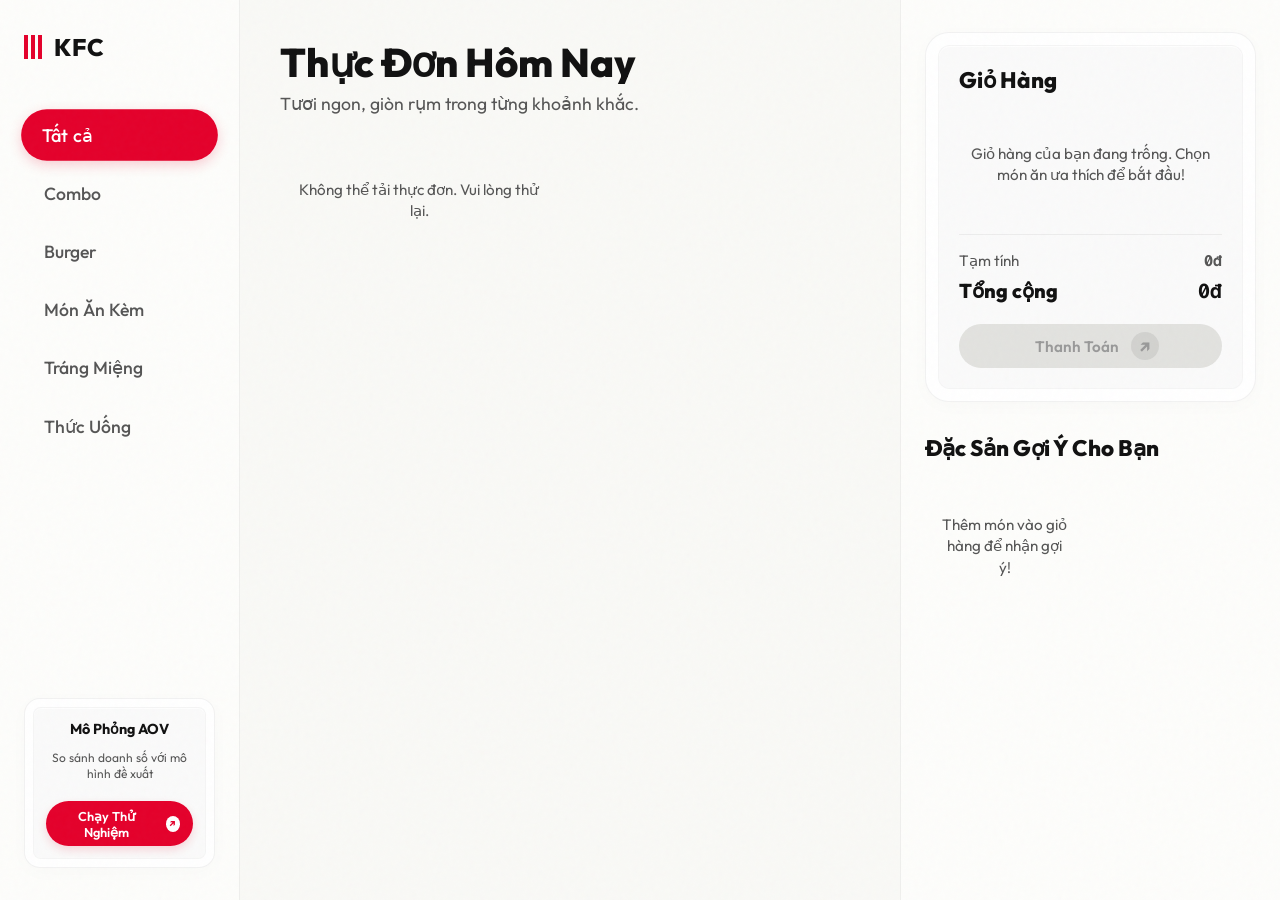
==== static/index.html @ 568b2729 "first commit" ====
<!DOCTYPE html>
<html lang="vi">
<head>
    <meta charset="UTF-8">
    <meta name="viewport" content="width=device-width, initial-scale=1.0">
    <title>KFC Premium Kiosk Terminal</title>
    <!-- Premium Fonts -->
    <link rel="preconnect" href="https://fonts.googleapis.com">
    <link rel="preconnect" href="https://fonts.gstatic.com" crossorigin>
    <link href="https://fonts.googleapis.com/css2?family=Outfit:wght@300;400;500;600;700;800&family=Geist+Mono:wght@400;500;600;700&display=swap" rel="stylesheet">
    <link rel="stylesheet" href="/static/style.css">
</head>
<body>
    <!-- Grain Noise Overlay -->
    <div class="noise-overlay"></div>

    <div class="kiosk-container">
        <!-- Sidebar Navigation -->
        <aside class="sidebar">
            <div class="brand-header">
                <div class="brand-stripes">
                    <span></span>
                    <span></span>
                    <span></span>
                </div>
                <h2 class="brand-title">KFC</h2>
            </div>
            <nav class="category-nav">
                <a href="#" class="category-item active" data-category="Combos">
                    <span class="category-text">Combo</span>
                </a>
                <a href="#" class="category-item" data-category="Burgers">
                    <span class="category-text">Burger</span>
                </a>
                <a href="#" class="category-item" data-category="Sides">
                    <span class="category-text">Món Ăn Kèm</span>
                </a>
                <a href="#" class="category-item" data-category="Desserts">
                    <span class="category-text">Tráng Miệng</span>
                </a>
                <a href="#" class="category-item" data-category="Drinks">
                    <span class="category-text">Thức Uống</span>
                </a>
            </nav>
            <div style="margin-top: auto; padding-top: 2rem;">
                <div class="double-bezel" id="backtest-card" style="cursor: pointer; padding: 0.5rem; border-radius: 16px;">
                    <div class="card-inner" style="padding: 0.75rem; text-align: center; gap: 0.5rem; border-radius: 8px;">
                        <h4 style="font-size: 0.9rem; font-weight: 700; color: var(--typography-black); margin-bottom: 0.25rem;">Mô Phỏng AOV</h4>
                        <p style="font-size: 0.75rem; color: var(--typography-muted); margin-bottom: 0.75rem; line-height: 1.3;">So sánh doanh số với mô hình đề xuất</p>
                        <button class="btn-pill" id="run-backtest-btn" style="padding: 0.4rem 0.8rem; font-size: 0.8rem; width: 100%; cursor: pointer;">
                            Chạy Thử Nghiệm <span class="icon-circle" style="width:16px; height:16px; font-size:10px; line-height:16px;">↗</span>
                        </button>
                    </div>
                </div>
            </div>
        </aside>

        <!-- Main Content Area -->
        <main class="main-content">
            <header class="kiosk-header">
                <h1 class="headline-title">Thực Đơn Hôm Nay</h1>
                <p class="subtitle-text">Tươi ngon, giòn rụm trong từng khoảnh khắc.</p>
            </header>

            <!-- Menu Grid -->
            <section class="menu-grid" id="menu-items-container">
                <!-- Menu cards rendered dynamically by app.js -->
            </section>
        </main>

        <!-- Sidebar Right: Cart & Checkout & Recommendations -->
        <aside class="checkout-sidebar">
            <!-- Cart Section (Double Bezel) -->
            <div class="double-bezel cart-container">
                <div class="card-inner">
                    <h2 class="section-title">Giỏ Hàng</h2>
                    <div class="cart-items-list" id="cart-items-list">
                        <!-- Empty State -->
                        <div class="empty-cart-message">Giỏ hàng của bạn đang trống. Chọn món ăn ưa thích để bắt đầu!</div>
                    </div>
                    <div class="cart-totals">
                        <div class="totals-row">
                            <span>Tạm tính</span>
                            <span class="price-mono" id="cart-subtotal">0đ</span>
                        </div>
                        <div class="totals-row bold">
                            <span>Tổng cộng</span>
                            <span class="price-mono" id="cart-total">0đ</span>
                        </div>
                    </div>
                    <button class="btn-pill checkout-btn width-100 disabled" id="checkout-btn-action">
                        Thanh Toán <span class="icon-circle">↗</span>
                    </button>
                </div>
            </div>

            <!-- Recommendation Section (Bento Grid) -->
            <div class="recommendations-wrapper">
                <h2 class="section-title">Đặc Sản Gợi Ý Cho Bạn</h2>
                <div class="bento-grid" id="recommendation-bento-panel">
                    <!-- Recommendation tiles rendered dynamically by app.js -->
                    <div class="recommendation-empty">Thêm món vào giỏ hàng để nhận gợi ý!</div>
                </div>
            </div>
    </div>
    
    <!-- Backtest Modal Overlay -->
    <div id="backtest-modal" class="modal-overlay">
        <div class="double-bezel modal-container" style="border-radius: 20px;">
            <div class="card-inner modal-inner" style="border-radius: 12px;">
                <div class="modal-header" style="margin-bottom: 1.5rem;">
                    <h2 class="modal-title" style="font-family: 'Outfit', sans-serif; font-size: 1.3rem; font-weight: 800;">Thử Nghiệm AOV Uplift</h2>
                    <button class="modal-close-btn" id="close-backtest-btn">×</button>
                </div>
                <div class="modal-body" id="backtest-results-body">
                    <!-- Loading or Results -->
                </div>
            </div>
        </div>
    </div>

    <script src="/static/app.js"></script>
</body>
</html>
---- static/style.css ----
/* CSS Custom Variables for Premium KFC Brand Style */
:root {
    --bg-warm-white: #FDFDFB;
    --bg-kiosk: #F9F9F6;
    --brand-red: #E4002B;
    --brand-red-hover: #C40024;
    --typography-black: #111111;
    --typography-muted: #555555;
    --border-soft: rgba(17, 17, 17, 0.06);
    --border-bezel-outer: rgba(17, 17, 17, 0.05);
    --border-bezel-inner: rgba(17, 17, 17, 0.02);
    --bg-card: #FFFFFF;
    --bg-inner: #FAFAFA;
    --transition-curve: cubic-bezier(0.32, 0.72, 0, 1);
    --transition-duration: 700ms;
}

/* Reset and Base Styles */
* {
    margin: 0;
    padding: 0;
    box-sizing: border-box;
}

body {
    background-color: var(--bg-kiosk);
    color: var(--typography-black);
    font-family: 'Outfit', sans-serif;
    min-height: 100vh;
    overflow-x: hidden;
    position: relative;
}

/* Subtle Paper Noise Grain Overlay */
.noise-overlay {
    position: fixed;
    top: 0;
    left: 0;
    width: 100vw;
    height: 100vh;
    pointer-events: none;
    z-index: 9999;
    opacity: 0.025;
    background-image: url("data:image/svg+xml,%3Csvg viewBox='0 0 200 200' xmlns='http://www.w3.org/2000/svg'%3E%3Cfilter id='noiseFilter'%3E%3CfeTurbulence type='fractalNoise' baseFrequency='0.85' numOctaves='3' stitchTiles='stitch'/%3E%3C/filter%3E%3Crect width='100%25' height='100%25' filter='url(%23noiseFilter)'/%3E%3C/svg%3E");
}

/* Kiosk Layout */
.kiosk-container {
    display: grid;
    grid-template-columns: 240px 1fr 380px;
    height: 100vh;
    width: 100vw;
}

/* Sidebar Navigation styles */
.sidebar {
    background-color: var(--bg-warm-white);
    border-right: 1px solid var(--border-soft);
    display: flex;
    flex-direction: column;
    padding: 2rem 1.5rem;
}

.brand-header {
    display: flex;
    align-items: center;
    gap: 0.75rem;
    margin-bottom: 3rem;
}

/* KFC Stripes Styling */
.brand-stripes {
    display: flex;
    gap: 3px;
    height: 24px;
}

.brand-stripes span {
    background-color: var(--brand-red);
    width: 4px;
    height: 100%;
    display: inline-block;
}

.brand-title {
    font-size: 1.5rem;
    font-weight: 800;
    letter-spacing: 0.05em;
    color: var(--typography-black);
    max-height: 2.2em;
    overflow: hidden;
    text-overflow: ellipsis;
    display: -webkit-box;
    -webkit-line-clamp: 2;
    -webkit-box-orient: vertical;
}

.category-nav {
    display: flex;
    flex-direction: column;
    gap: 0.5rem;
}

.category-item {
    color: var(--typography-muted);
    text-decoration: none;
    font-weight: 500;
    font-size: 1.1rem;
    padding: 0.85rem 1.25rem;
    border-radius: 9999px;
    transition: all var(--transition-duration) var(--transition-curve);
    display: flex;
    align-items: center;
}

.category-item:hover, .category-item.active {
    background-color: var(--brand-red);
    color: #FFFFFF;
    transform: scale(1.03);
}

.category-item.active {
    box-shadow: 0 4px 12px rgba(228, 0, 43, 0.2);
}

/* Main Content Area */
.main-content {
    display: flex;
    flex-direction: column;
    padding: 2.5rem;
    overflow-y: auto;
}

.kiosk-header {
    margin-bottom: 2rem;
}

.headline-title {
    font-size: 2.5rem;
    font-weight: 800;
    line-height: 1.1;
    margin-bottom: 0.5rem;
    max-height: 2.2em; /* Restricted to max 2 lines */
    overflow: hidden;
    text-overflow: ellipsis;
    display: -webkit-box;
    -webkit-line-clamp: 2;
    -webkit-box-orient: vertical;
}

.subtitle-text {
    font-size: 1.1rem;
    color: var(--typography-muted);
}

/* Menu Grid */
.menu-grid {
    display: grid;
    grid-template-columns: repeat(auto-fill, minmax(260px, 1fr));
    gap: 1.5rem;
}

/* Double Bezel Container Layout (Doppelrand) */
.double-bezel {
    border: 1px solid var(--border-bezel-outer);
    border-radius: 24px;
    background-color: var(--bg-card);
    padding: 0.75rem;
    box-shadow: 0 4px 20px rgba(0, 0, 0, 0.02);
    transition: transform var(--transition-duration) var(--transition-curve),
                box-shadow var(--transition-duration) var(--transition-curve);
}

.double-bezel:hover {
    transform: scale(1.02);
    box-shadow: 0 12px 30px rgba(0, 0, 0, 0.05);
}

.double-bezel:active {
    transform: scale(0.98);
}

.card-inner {
    border: 1px solid var(--border-bezel-inner);
    border-radius: 12px;
    background-color: var(--bg-inner);
    padding: 1.25rem;
    height: 100%;
    display: flex;
    flex-direction: column;
    box-shadow: inset 0 1px 0 rgba(255, 255, 255, 0.8);
}

/* Menu Card Details */
.menu-card {
    height: 340px;
}

.card-image-placeholder {
    font-size: 3rem;
    display: flex;
    align-items: center;
    justify-content: center;
    background-color: #FFFFFF;
    border-radius: 12px;
    border: 1px solid var(--border-bezel-inner);
    height: 140px;
    margin-bottom: 1.25rem;
}

.card-item-title {
    font-size: 1.2rem;
    font-weight: 700;
    margin-bottom: auto;
    color: var(--typography-black);
}

.card-footer {
    display: flex;
    justify-content: space-between;
    align-items: center;
    margin-top: 1rem;
}

.price-text {
    font-family: 'Geist Mono', monospace;
    font-size: 1.15rem;
    font-weight: 700;
    color: var(--typography-black);
}

/* Fully Rounded Pill Action Buttons */
.btn-pill {
    background-color: var(--brand-red);
    color: #FFFFFF;
    border: none;
    font-family: 'Outfit', sans-serif;
    font-weight: 600;
    font-size: 0.95rem;
    padding: 0.5rem 0.5rem 0.5rem 1.25rem;
    border-radius: 9999px;
    cursor: pointer;
    display: inline-flex;
    align-items: center;
    gap: 0.75rem;
    transition: all var(--transition-duration) var(--transition-curve);
    box-shadow: 0 4px 10px rgba(228, 0, 43, 0.15);
}

.btn-pill:hover {
    background-color: var(--brand-red-hover);
    box-shadow: 0 6px 15px rgba(228, 0, 43, 0.25);
    transform: scale(1.02);
}

.btn-pill:hover .icon-circle,
.add-to-cart-btn-mini:hover .icon-circle,
.double-bezel:hover .icon-circle {
    transform: translate(3px, -3px) scale(1.05);
}

.btn-pill:active {
    transform: scale(0.98);
}

.icon-circle {
    background-color: #FFFFFF;
    color: var(--brand-red);
    width: 28px;
    height: 28px;
    border-radius: 50%;
    display: flex;
    align-items: center;
    justify-content: center;
    font-weight: 700;
    font-size: 1.1rem;
    transition: transform var(--transition-duration) var(--transition-curve);
}

/* Checkout Sidebar Panel */
.checkout-sidebar {
    background-color: var(--bg-warm-white);
    border-left: 1px solid var(--border-soft);
    display: flex;
    flex-direction: column;
    padding: 2rem 1.5rem;
    overflow-y: auto;
    gap: 2rem;
}

.section-title {
    font-size: 1.4rem;
    font-weight: 800;
    margin-bottom: 1.25rem;
    color: var(--typography-black);
    max-height: 2.2em;
    overflow: hidden;
    text-overflow: ellipsis;
    display: -webkit-box;
    -webkit-line-clamp: 2;
    -webkit-box-orient: vertical;
}

/* Cart Container */
.cart-container {
    min-height: 280px;
    display: flex;
    flex-direction: column;
}

.cart-items-list {
    flex-grow: 1;
    overflow-y: auto;
    margin-bottom: 1.25rem;
    min-height: 100px;
    display: flex;
    flex-direction: column;
    gap: 0.75rem;
}

.empty-cart-message {
    color: var(--typography-muted);
    font-size: 0.95rem;
    text-align: center;
    margin-top: auto;
    margin-bottom: auto;
    line-height: 1.4;
}

.cart-totals {
    border-top: 1px solid var(--border-soft);
    padding-top: 1rem;
    margin-bottom: 1.25rem;
    display: flex;
    flex-direction: column;
    gap: 0.5rem;
}

.totals-row {
    display: flex;
    justify-content: space-between;
    font-size: 0.95rem;
    color: var(--typography-muted);
}

.totals-row.bold {
    font-size: 1.25rem;
    font-weight: 800;
    color: var(--typography-black);
}

.price-mono {
    font-family: 'Geist Mono', monospace;
    font-weight: 700;
}

.width-100 {
    width: 100%;
    justify-content: center;
}

.btn-pill.disabled {
    background-color: #E2E2DF;
    color: #999999;
    cursor: not-allowed;
    box-shadow: none;
    pointer-events: none;
}

.btn-pill.disabled .icon-circle {
    background-color: #D2D2CF;
    color: #999999;
}

/* Recommendation Bento Grid styles */
.recommendations-wrapper {
    display: flex;
    flex-direction: column;
    flex-grow: 1;
}

.bento-grid {
    display: grid;
    grid-template-columns: repeat(2, 1fr);
    gap: 0.75rem;
    grid-auto-flow: dense;
}

.bento-tile {
    min-height: 160px;
    grid-column: span 1;
    grid-row: span 1;
}

.bento-tile.col-span-2 {
    grid-column: span 2;
}

.bento-tile.row-span-2 {
    grid-row: span 2;
}

/* Bento Hero Layout with Visual Imagery */
.tile-hero-layout {
    display: grid;
    grid-template-columns: 1fr 64px;
    grid-template-rows: auto 1fr auto;
    gap: 0.25rem 0.5rem;
    height: 100%;
}

.tile-hero-main {
    grid-column: 1;
    grid-row: 1 / span 2;
    display: flex;
    flex-direction: column;
}

.tile-hero-aside {
    grid-column: 2;
    grid-row: 2;
    display: flex;
    align-items: flex-start;
    justify-content: center;
    padding-top: 0.25rem;
}

.tile-image-placeholder {
    font-size: 2.2rem;
    background-color: rgba(17, 17, 17, 0.03);
    border-radius: 12px;
    width: 56px;
    height: 56px;
    display: flex;
    align-items: center;
    justify-content: center;
    border: 1px solid var(--border-soft);
    box-shadow: inset 0 1px 0 rgba(255, 255, 255, 0.6);
}

.tile-hero-layout .tile-footer {
    grid-column: 1 / span 2;
    grid-row: 3;
    display: flex;
    justify-content: space-between;
    align-items: center;
    margin-top: 0.5rem;
}

.tile-header {
    display: flex;
    justify-content: space-between;
    align-items: center;
    margin-bottom: 0.5rem;
}

.badge {
    background-color: var(--brand-red);
    color: #FFFFFF;
    font-family: 'Geist Mono', monospace;
    font-size: 0.7rem;
    font-weight: 800;
    padding: 0.25rem 0.5rem;
    border-radius: 4px;
    letter-spacing: 0.05em;
}

.badge.badge-hero {
    background-color: #111111;
}

.tile-item-title {
    font-size: 1.15rem;
    font-weight: 800;
    margin-bottom: 0.25rem;
}

.tile-copy {
    font-size: 0.9rem;
    color: var(--typography-black);
    margin-bottom: 1rem;
    line-height: 1.35;
}

.tile-footer {
    display: flex;
    justify-content: space-between;
    align-items: center;
    margin-top: auto;
}

.tile-rationale {
    font-size: 0.75rem;
    color: var(--typography-muted);
    max-width: 60%;
    line-height: 1.25;
}

.add-to-cart-btn-mini {
    background-color: var(--brand-red);
    color: #FFFFFF;
    border: none;
    font-family: 'Outfit', sans-serif;
    font-weight: 600;
    font-size: 0.85rem;
    padding: 0.35rem 0.35rem 0.35rem 0.85rem;
    border-radius: 9999px;
    cursor: pointer;
    display: inline-flex;
    align-items: center;
    gap: 0.5rem;
    transition: all var(--transition-duration) var(--transition-curve);
    box-shadow: 0 3px 8px rgba(228, 0, 43, 0.15);
}

.add-to-cart-btn-mini:hover {
    background-color: var(--brand-red-hover);
    box-shadow: 0 5px 12px rgba(228, 0, 43, 0.25);
    transform: scale(1.02);
}

.add-to-cart-btn-mini:active {
    transform: scale(0.98);
}

.add-to-cart-btn-mini .icon-circle {
    width: 20px;
    height: 20px;
    font-size: 0.8rem;
}

/* Responsive Media Queries (Mobile layout collapse) */
@media (max-width: 1024px) {
    .kiosk-container {
        grid-template-columns: 200px 1fr 320px;
    }
}

@media (max-width: 768px) {
    .kiosk-container {
        grid-template-columns: 1fr;
        grid-template-rows: auto auto auto;
        height: auto;
        width: 100%;
        padding-bottom: 2rem;
    }

    .sidebar {
        border-right: none;
        border-bottom: 1px solid var(--border-soft);
        flex-direction: row;
        justify-content: space-between;
        align-items: center;
        padding: 1rem 1.5rem;
    }

    .brand-header {
        margin-bottom: 0;
    }

    .category-nav {
        flex-direction: row;
        overflow-x: auto;
        padding-bottom: 0.25rem;
        gap: 0.5rem;
        width: 60%;
        justify-content: flex-end;
    }

    .category-item {
        padding: 0.5rem 1rem;
        font-size: 0.95rem;
        white-space: nowrap;
    }

    .main-content {
        padding: 1.5rem;
    }

    .checkout-sidebar {
        border-left: none;
        border-top: 1px solid var(--border-soft);
        padding: 1.5rem;
    }

    .bento-grid {
        grid-template-columns: 1fr;
    }

    .bento-tile.col-span-2 {
        grid-column: span 1;
    }

    .tile-hero-layout {
        grid-template-columns: 1fr;
    }

    .tile-hero-aside {
        display: none;
    }

    .tile-hero-layout .tile-footer {
        grid-column: 1;
    }
}

/* ── Cart Item Row ── */
.cart-item-row {
    display: flex;
    justify-content: space-between;
    align-items: center;
    padding: 0.6rem 0;
    border-bottom: 1px solid var(--border-soft);
}

.cart-item-info {
    display: flex;
    align-items: center;
    gap: 0.5rem;
    flex: 1;
    min-width: 0;
}

.cart-item-name {
    font-size: 0.9rem;
    font-weight: 500;
    color: var(--typography-black);
    white-space: nowrap;
    overflow: hidden;
    text-overflow: ellipsis;
}

.cart-item-qty {
    font-size: 0.7rem;
    padding: 0.15rem 0.45rem;
    flex-shrink: 0;
}

.cart-item-actions {
    display: flex;
    align-items: center;
    gap: 0.5rem;
    flex-shrink: 0;
}

.cart-item-price {
    font-size: 0.85rem;
}

.cart-remove-btn {
    background: none;
    border: 1px solid var(--border-soft);
    color: var(--typography-muted);
    width: 24px;
    height: 24px;
    border-radius: 50%;
    font-size: 1rem;
    line-height: 1;
    cursor: pointer;
    display: flex;
    align-items: center;
    justify-content: center;
    transition: all var(--transition-duration) var(--transition-curve);
}

.cart-remove-btn:hover {
    background-color: var(--brand-red);
    color: #FFFFFF;
    border-color: var(--brand-red);
}

/* ── Loading Indicator ── */
.loading-indicator {
    display: flex;
    flex-direction: column;
    align-items: center;
    justify-content: center;
    gap: 0.75rem;
    padding: 2rem;
    color: var(--typography-muted);
    font-size: 0.9rem;
}

.loading-pulse {
    width: 36px;
    height: 36px;
    border-radius: 50%;
    background-color: var(--brand-red);
    opacity: 0.3;
    animation: pulse 1.2s ease-in-out infinite;
}

@keyframes pulse {
    0%, 100% { transform: scale(0.8); opacity: 0.3; }
    50% { transform: scale(1.2); opacity: 0.6; }
}

/* ── Recommendation Empty State ── */
.recommendation-empty {
    color: var(--typography-muted);
    font-size: 0.95rem;
    text-align: center;
    padding: 2rem 1rem;
    line-height: 1.4;
}

/* ── Card Entry Animation (UX-DR7) ── */
@keyframes cardEnter {
    from {
        opacity: 0;
        transform: translateY(16px);
    }
    to {
        opacity: 1;
        transform: translateY(0);
    }
}

.card-enter {
    animation: cardEnter 400ms var(--transition-curve) both;
}

/* ── Backtest Simulator UI ── */
.modal-overlay {
    position: fixed;
    top: 0;
    left: 0;
    width: 100vw;
    height: 100vh;
    background-color: rgba(17, 17, 17, 0.4);
    backdrop-filter: blur(8px);
    z-index: 1000;
    display: flex;
    align-items: center;
    justify-content: center;
    opacity: 0;
    pointer-events: none;
    transition: opacity 300ms var(--transition-curve);
}

.modal-overlay.active {
    opacity: 1;
    pointer-events: all;
}

.modal-container {
    width: 480px;
    max-width: 90%;
    transform: translateY(20px);
    transition: transform 300ms var(--transition-curve);
}

.modal-overlay.active .modal-container {
    transform: translateY(0);
}

.modal-inner {
    gap: 1.5rem;
}

.modal-header {
    display: flex;
    justify-content: space-between;
    align-items: center;
}

.modal-title {
    font-size: 1.3rem;
    font-weight: 800;
}

.modal-close-btn {
    background: none;
    border: none;
    font-size: 1.8rem;
    color: var(--typography-muted);
    cursor: pointer;
    line-height: 1;
}

.modal-close-btn:hover {
    color: var(--brand-red);
}

.backtest-grid {
    display: grid;
    grid-template-columns: 1fr 1fr;
    gap: 1rem;
    margin-top: 1rem;
}

.backtest-metric-card {
    background: var(--bg-card);
    border: 1px solid var(--border-soft);
    border-radius: 12px;
    padding: 1rem;
    display: flex;
    flex-direction: column;
    gap: 0.25rem;
}

.backtest-metric-label {
    font-size: 0.75rem;
    color: var(--typography-muted);
    font-weight: 600;
    text-transform: uppercase;
}

.backtest-metric-value {
    font-family: 'Geist Mono', monospace;
    font-size: 1.25rem;
    font-weight: 700;
    color: var(--typography-black);
}

.backtest-metric-value.highlight {
    color: var(--brand-red);
}

.backtest-uplift-banner {
    grid-column: span 2;
    background: linear-gradient(135deg, var(--brand-red), #F05A77);
    color: #FFFFFF;
    border: none;
    border-radius: 12px;
    padding: 1.25rem;
    text-align: center;
    display: flex;
    flex-direction: column;
    gap: 0.25rem;
    box-shadow: 0 4px 15px rgba(228, 0, 43, 0.2);
}

.backtest-uplift-label {
    font-size: 0.8rem;
    opacity: 0.9;
    font-weight: 500;
}

.backtest-uplift-value {
    font-family: 'Outfit', sans-serif;
    font-size: 2rem;
    font-weight: 800;
}
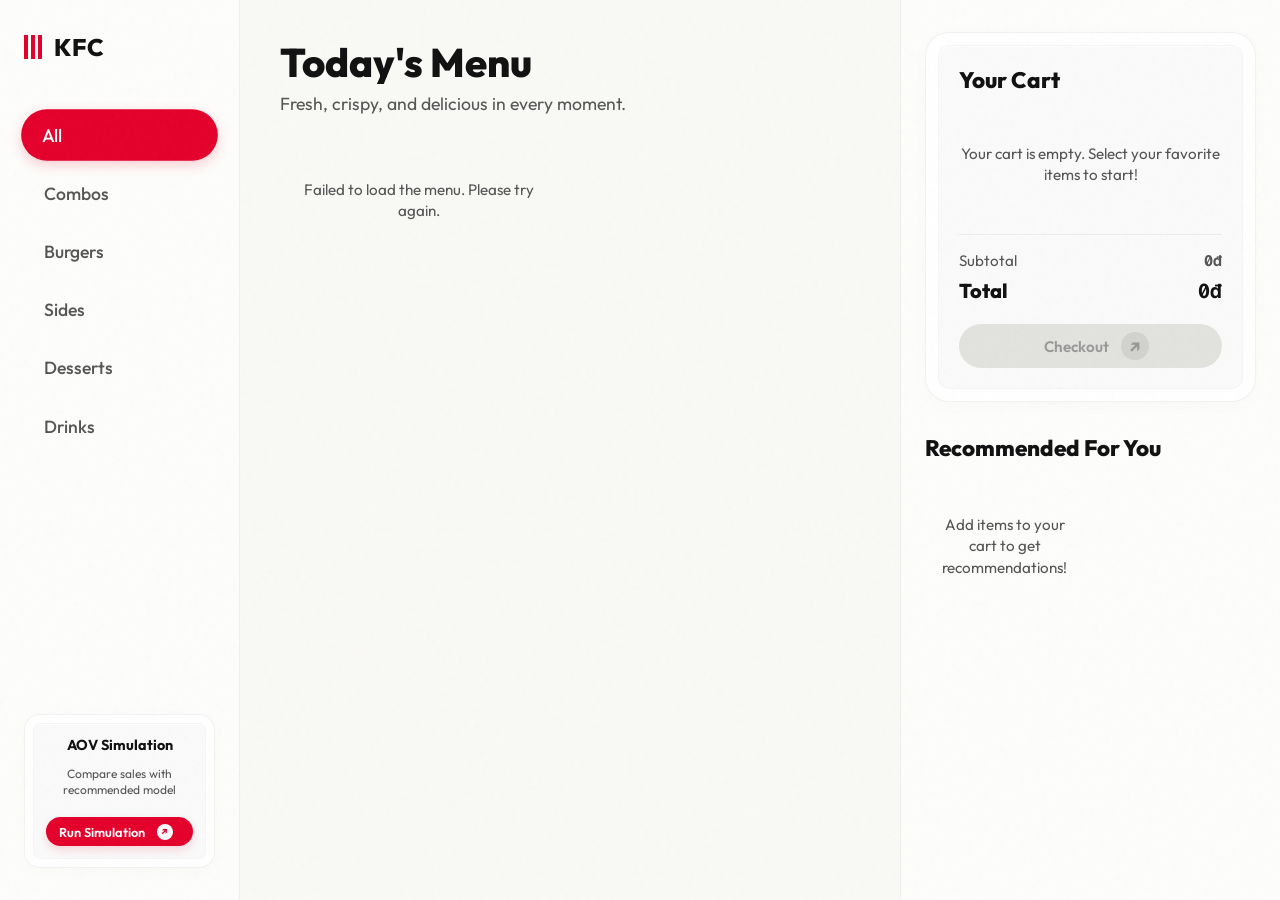
==== commit b1bba9b8: "Please enter the commit message for your changes. Lines starting with '#' will be ignored, and an em" ====
--- a/static/index.html
+++ b/static/index.html
@@ -1,5 +1,5 @@
 <!DOCTYPE html>
-<html lang="vi">
+<html lang="en">
 <head>
     <meta charset="UTF-8">
     <meta name="viewport" content="width=device-width, initial-scale=1.0">
@@ -27,28 +27,28 @@
             </div>
             <nav class="category-nav">
                 <a href="#" class="category-item active" data-category="Combos">
-                    <span class="category-text">Combo</span>
+                    <span class="category-text">Combos</span>
                 </a>
                 <a href="#" class="category-item" data-category="Burgers">
-                    <span class="category-text">Burger</span>
+                    <span class="category-text">Burgers</span>
                 </a>
                 <a href="#" class="category-item" data-category="Sides">
-                    <span class="category-text">Món Ăn Kèm</span>
+                    <span class="category-text">Sides</span>
                 </a>
                 <a href="#" class="category-item" data-category="Desserts">
-                    <span class="category-text">Tráng Miệng</span>
+                    <span class="category-text">Desserts</span>
                 </a>
                 <a href="#" class="category-item" data-category="Drinks">
-                    <span class="category-text">Thức Uống</span>
+                    <span class="category-text">Drinks</span>
                 </a>
             </nav>
             <div style="margin-top: auto; padding-top: 2rem;">
                 <div class="double-bezel" id="backtest-card" style="cursor: pointer; padding: 0.5rem; border-radius: 16px;">
                     <div class="card-inner" style="padding: 0.75rem; text-align: center; gap: 0.5rem; border-radius: 8px;">
-                        <h4 style="font-size: 0.9rem; font-weight: 700; color: var(--typography-black); margin-bottom: 0.25rem;">Mô Phỏng AOV</h4>
-                        <p style="font-size: 0.75rem; color: var(--typography-muted); margin-bottom: 0.75rem; line-height: 1.3;">So sánh doanh số với mô hình đề xuất</p>
+                        <h4 style="font-size: 0.9rem; font-weight: 700; color: var(--typography-black); margin-bottom: 0.25rem;">AOV Simulation</h4>
+                        <p style="font-size: 0.75rem; color: var(--typography-muted); margin-bottom: 0.75rem; line-height: 1.3;">Compare sales with recommended model</p>
                         <button class="btn-pill" id="run-backtest-btn" style="padding: 0.4rem 0.8rem; font-size: 0.8rem; width: 100%; cursor: pointer;">
-                            Chạy Thử Nghiệm <span class="icon-circle" style="width:16px; height:16px; font-size:10px; line-height:16px;">↗</span>
+                            Run Simulation <span class="icon-circle" style="width:16px; height:16px; font-size:10px; line-height:16px;">↗</span>
                         </button>
                     </div>
                 </div>
@@ -58,8 +58,8 @@
         <!-- Main Content Area -->
         <main class="main-content">
             <header class="kiosk-header">
-                <h1 class="headline-title">Thực Đơn Hôm Nay</h1>
-                <p class="subtitle-text">Tươi ngon, giòn rụm trong từng khoảnh khắc.</p>
+                <h1 class="headline-title">Today's Menu</h1>
+                <p class="subtitle-text">Fresh, crispy, and delicious in every moment.</p>
             </header>
 
             <!-- Menu Grid -->
@@ -73,33 +73,33 @@
             <!-- Cart Section (Double Bezel) -->
             <div class="double-bezel cart-container">
                 <div class="card-inner">
-                    <h2 class="section-title">Giỏ Hàng</h2>
+                    <h2 class="section-title">Your Cart</h2>
                     <div class="cart-items-list" id="cart-items-list">
                         <!-- Empty State -->
-                        <div class="empty-cart-message">Giỏ hàng của bạn đang trống. Chọn món ăn ưa thích để bắt đầu!</div>
+                        <div class="empty-cart-message">Your cart is empty. Select your favorite items to start!</div>
                     </div>
                     <div class="cart-totals">
                         <div class="totals-row">
-                            <span>Tạm tính</span>
+                            <span>Subtotal</span>
                             <span class="price-mono" id="cart-subtotal">0đ</span>
                         </div>
                         <div class="totals-row bold">
-                            <span>Tổng cộng</span>
+                            <span>Total</span>
                             <span class="price-mono" id="cart-total">0đ</span>
                         </div>
                     </div>
                     <button class="btn-pill checkout-btn width-100 disabled" id="checkout-btn-action">
-                        Thanh Toán <span class="icon-circle">↗</span>
+                        Checkout <span class="icon-circle">↗</span>
                     </button>
                 </div>
             </div>
 
             <!-- Recommendation Section (Bento Grid) -->
             <div class="recommendations-wrapper">
-                <h2 class="section-title">Đặc Sản Gợi Ý Cho Bạn</h2>
+                <h2 class="section-title">Recommended For You</h2>
                 <div class="bento-grid" id="recommendation-bento-panel">
                     <!-- Recommendation tiles rendered dynamically by app.js -->
-                    <div class="recommendation-empty">Thêm món vào giỏ hàng để nhận gợi ý!</div>
+                    <div class="recommendation-empty">Add items to your cart to get recommendations!</div>
                 </div>
             </div>
     </div>
@@ -109,7 +109,7 @@
         <div class="double-bezel modal-container" style="border-radius: 20px;">
             <div class="card-inner modal-inner" style="border-radius: 12px;">
                 <div class="modal-header" style="margin-bottom: 1.5rem;">
-                    <h2 class="modal-title" style="font-family: 'Outfit', sans-serif; font-size: 1.3rem; font-weight: 800;">Thử Nghiệm AOV Uplift</h2>
+                    <h2 class="modal-title" style="font-family: 'Outfit', sans-serif; font-size: 1.3rem; font-weight: 800;">AOV Uplift Simulation</h2>
                     <button class="modal-close-btn" id="close-backtest-btn">×</button>
                 </div>
                 <div class="modal-body" id="backtest-results-body">
--- a/static/style.css
+++ b/static/style.css
@@ -208,6 +208,29 @@
     margin-bottom: 1.25rem;
 }
 
+.card-image-wrapper {
+    height: 140px;
+    margin-bottom: 1.25rem;
+    background-color: #FFFFFF;
+    border-radius: 12px;
+    border: 1px solid var(--border-bezel-inner);
+    overflow: hidden;
+    display: flex;
+    align-items: center;
+    justify-content: center;
+}
+
+.card-item-image {
+    width: 100%;
+    height: 100%;
+    object-fit: cover;
+    transition: transform 0.3s ease;
+}
+
+.menu-card:hover .card-item-image {
+    transform: scale(1.05);
+}
+
 .card-item-title {
     font-size: 1.2rem;
     font-weight: 700;
@@ -438,6 +461,25 @@
     box-shadow: inset 0 1px 0 rgba(255, 255, 255, 0.6);
 }
 
+.tile-image-wrapper {
+    width: 56px;
+    height: 56px;
+    background-color: rgba(17, 17, 17, 0.03);
+    border-radius: 12px;
+    border: 1px solid var(--border-soft);
+    box-shadow: inset 0 1px 0 rgba(255, 255, 255, 0.6);
+    overflow: hidden;
+    display: flex;
+    align-items: center;
+    justify-content: center;
+}
+
+.tile-item-image {
+    width: 100%;
+    height: 100%;
+    object-fit: cover;
+}
+
 .tile-hero-layout .tile-footer {
     grid-column: 1 / span 2;
     grid-row: 3;
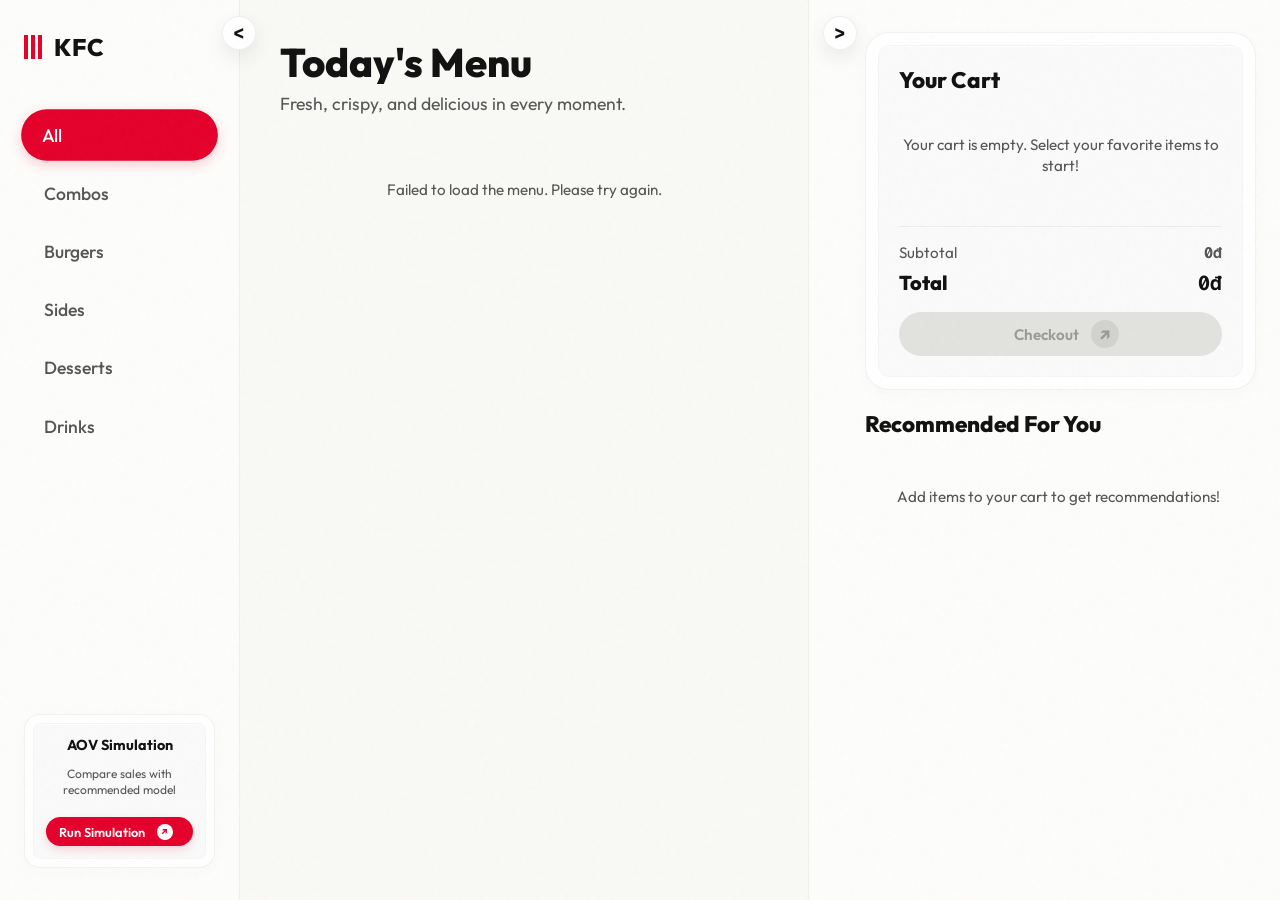
==== commit b42ddd74: "Please enter the commit message for your changes. Lines starting with '#' will be ignored, and an em" ====
--- a/static/index.html
+++ b/static/index.html
@@ -16,7 +16,8 @@
 
     <div class="kiosk-container">
         <!-- Sidebar Navigation -->
-        <aside class="sidebar">
+        <aside class="sidebar" id="left-sidebar">
+            <button class="sidebar-collapse-btn left-sidebar-toggle" id="toggle-left-sidebar-btn" type="button" aria-expanded="true" aria-label="Collapse menu sidebar" title="Collapse menu sidebar">&lt;</button>
             <div class="brand-header">
                 <div class="brand-stripes">
                     <span></span>
@@ -56,10 +57,12 @@
         </aside>
 
         <!-- Main Content Area -->
-        <main class="main-content">
+        <main class="main-content" id="menu-panel">
             <header class="kiosk-header">
-                <h1 class="headline-title">Today's Menu</h1>
-                <p class="subtitle-text">Fresh, crispy, and delicious in every moment.</p>
+                <div>
+                    <h1 class="headline-title">Today's Menu</h1>
+                    <p class="subtitle-text">Fresh, crispy, and delicious in every moment.</p>
+                </div>
             </header>
 
             <!-- Menu Grid -->
@@ -69,7 +72,8 @@
         </main>
 
         <!-- Sidebar Right: Cart & Checkout & Recommendations -->
-        <aside class="checkout-sidebar">
+        <aside class="checkout-sidebar" id="right-sidebar">
+            <button class="sidebar-collapse-btn right-sidebar-toggle" id="toggle-right-sidebar-btn" type="button" aria-expanded="true" aria-label="Collapse cart sidebar" title="Collapse cart sidebar">&gt;</button>
             <!-- Cart Section (Double Bezel) -->
             <div class="double-bezel cart-container">
                 <div class="card-inner">
@@ -102,6 +106,7 @@
                     <div class="recommendation-empty">Add items to your cart to get recommendations!</div>
                 </div>
             </div>
+        </aside>
     </div>
     
     <!-- Backtest Modal Overlay -->
@@ -122,3 +127,6 @@
     <script src="/static/app.js"></script>
 </body>
 </html>
+
+
+
--- a/static/style.css
+++ b/static/style.css
@@ -885,3 +885,345 @@
     font-weight: 800;
 }
 
+
+/* Full product imagery */
+body {
+    min-height: 100dvh;
+}
+
+.menu-card {
+    height: auto;
+    min-height: 360px;
+}
+
+.card-image-placeholder,
+.card-image-wrapper {
+    height: auto;
+    aspect-ratio: 4 / 3;
+    padding: 0.5rem;
+}
+
+.card-item-image,
+.tile-item-image {
+    width: 100%;
+    height: 100%;
+    object-fit: contain;
+}
+
+.menu-card:hover .card-item-image {
+    transform: scale(1.02);
+}
+
+.bento-grid {
+    flex: 1;
+    grid-template-columns: 1fr;
+    align-content: start;
+    padding-right: 0.25rem;
+}
+
+.bento-tile.col-span-2 {
+    grid-column: 1;
+}
+
+.tile-hero-layout {
+    grid-template-columns: minmax(0, 1fr) 92px;
+    gap: 0.5rem 0.75rem;
+}
+
+.tile-image-wrapper,
+.tile-image-placeholder {
+    width: 84px;
+    height: 84px;
+    padding: 0.35rem;
+}
+
+.tile-hero-layout .tile-footer,
+.tile-footer {
+    gap: 0.75rem;
+}
+
+.tile-rationale {
+    max-width: none;
+}
+
+@media (max-width: 768px) {
+    .tile-hero-layout {
+        grid-template-columns: 1fr;
+    }
+}
+
+/* Sidebar collapse and cart spacing fixes */
+.kiosk-container {
+    grid-template-columns: 240px minmax(0, 1fr) minmax(440px, 34vw);
+    transition: grid-template-columns 220ms ease;
+}
+
+.kiosk-container.left-sidebar-collapsed {
+    grid-template-columns: 64px minmax(0, 1fr) minmax(440px, 34vw);
+}
+
+.kiosk-container.right-sidebar-collapsed {
+    grid-template-columns: 240px minmax(0, 1fr) 64px;
+}
+
+.kiosk-container.left-sidebar-collapsed.right-sidebar-collapsed {
+    grid-template-columns: 64px minmax(0, 1fr) 64px;
+}
+
+.sidebar,
+.checkout-sidebar {
+    position: relative;
+}
+
+.sidebar-collapse-btn {
+    position: absolute;
+    top: 1rem;
+    z-index: 10;
+    width: 34px;
+    height: 34px;
+    border: 1px solid var(--border-soft);
+    border-radius: 9999px;
+    background: #FFFFFF;
+    color: var(--typography-black);
+    font-family: 'Geist Mono', monospace;
+    font-size: 1.2rem;
+    font-weight: 800;
+    line-height: 1;
+    cursor: pointer;
+    box-shadow: 0 8px 20px rgba(0, 0, 0, 0.08);
+    transition: background-color 180ms ease, color 180ms ease, transform 180ms ease;
+}
+
+.sidebar-collapse-btn:hover {
+    background: var(--brand-red);
+    color: #FFFFFF;
+    transform: translateY(-1px);
+}
+
+.left-sidebar-toggle {
+    right: -17px;
+}
+
+.right-sidebar-toggle {
+    left: -17px;
+}
+
+.kiosk-container.left-sidebar-collapsed .sidebar {
+    padding: 1rem 0.75rem;
+    align-items: center;
+}
+
+.kiosk-container.left-sidebar-collapsed .brand-title,
+.kiosk-container.left-sidebar-collapsed .category-nav,
+.kiosk-container.left-sidebar-collapsed #backtest-card {
+    display: none;
+}
+
+.kiosk-container.left-sidebar-collapsed .brand-header {
+    margin-top: 3rem;
+    margin-bottom: 0;
+}
+
+.kiosk-container.right-sidebar-collapsed .checkout-sidebar {
+    padding: 1rem 0.75rem;
+}
+
+.kiosk-container.right-sidebar-collapsed .cart-container,
+.kiosk-container.right-sidebar-collapsed .recommendations-wrapper {
+    display: none;
+}
+
+.kiosk-header {
+    align-items: flex-start;
+}
+
+.cart-container {
+    flex: 0 0 auto;
+    height: auto;
+    min-height: 0;
+    max-height: none;
+}
+
+.cart-container .card-inner {
+    height: auto;
+    min-height: 0;
+}
+
+.cart-items-list {
+    flex: 0 1 auto;
+    min-height: 96px;
+    max-height: 170px;
+    margin-bottom: 1rem;
+}
+
+.empty-cart-message {
+    margin: 1.25rem 0;
+}
+
+.cart-totals {
+    margin-bottom: 1rem;
+}
+
+.checkout-sidebar {
+    gap: 1.25rem;
+    overflow: hidden;
+}
+
+.recommendations-wrapper {
+    flex: 1 1 auto;
+    min-height: 0;
+}
+
+.recommendations-wrapper .section-title {
+    flex: 0 0 auto;
+    margin-bottom: 1rem;
+}
+
+.bento-grid {
+    min-height: 0;
+    overflow-y: auto;
+}
+
+@media (max-width: 1200px) {
+    .kiosk-container {
+        grid-template-columns: 220px minmax(0, 1fr) minmax(400px, 36vw);
+    }
+
+    .kiosk-container.left-sidebar-collapsed {
+        grid-template-columns: 64px minmax(0, 1fr) minmax(400px, 36vw);
+    }
+
+    .kiosk-container.right-sidebar-collapsed {
+        grid-template-columns: 220px minmax(0, 1fr) 64px;
+    }
+
+    .kiosk-container.left-sidebar-collapsed.right-sidebar-collapsed {
+        grid-template-columns: 64px minmax(0, 1fr) 64px;
+    }
+}
+
+@media (max-width: 768px) {
+    .kiosk-container,
+    .kiosk-container.left-sidebar-collapsed,
+    .kiosk-container.right-sidebar-collapsed,
+    .kiosk-container.left-sidebar-collapsed.right-sidebar-collapsed {
+        grid-template-columns: 1fr;
+    }
+
+    .left-sidebar-toggle,
+    .right-sidebar-toggle {
+        right: 1rem;
+        left: auto;
+    }
+
+    .kiosk-container.left-sidebar-collapsed .brand-header {
+        margin-top: 0;
+    }
+
+    .kiosk-container.right-sidebar-collapsed .checkout-sidebar {
+        min-height: 64px;
+    }
+}
+
+
+/* Keep the cart sidebar controls clear of the menu scrollbar */
+.kiosk-container {
+    grid-template-columns: 240px minmax(0, 1fr) minmax(472px, 36vw);
+}
+
+.kiosk-container.left-sidebar-collapsed {
+    grid-template-columns: 64px minmax(0, 1fr) minmax(472px, 36vw);
+}
+
+.kiosk-container.right-sidebar-collapsed {
+    grid-template-columns: 240px minmax(0, 1fr) 64px;
+}
+
+.kiosk-container.left-sidebar-collapsed.right-sidebar-collapsed {
+    grid-template-columns: 64px minmax(0, 1fr) 64px;
+}
+
+.checkout-sidebar {
+    padding-left: 3.5rem;
+}
+
+.right-sidebar-toggle {
+    left: 0.875rem;
+}
+
+.kiosk-container.right-sidebar-collapsed .checkout-sidebar {
+    padding: 1rem 0.75rem;
+}
+
+@media (max-width: 1200px) {
+    .kiosk-container {
+        grid-template-columns: 220px minmax(0, 1fr) minmax(440px, 38vw);
+    }
+
+    .kiosk-container.left-sidebar-collapsed {
+        grid-template-columns: 64px minmax(0, 1fr) minmax(440px, 38vw);
+    }
+
+    .kiosk-container.right-sidebar-collapsed {
+        grid-template-columns: 220px minmax(0, 1fr) 64px;
+    }
+
+    .kiosk-container.left-sidebar-collapsed.right-sidebar-collapsed {
+        grid-template-columns: 64px minmax(0, 1fr) 64px;
+    }
+
+    .checkout-sidebar {
+        padding-left: 3.25rem;
+    }
+}
+
+@media (max-width: 768px) {
+    .kiosk-container,
+    .kiosk-container.left-sidebar-collapsed,
+    .kiosk-container.right-sidebar-collapsed,
+    .kiosk-container.left-sidebar-collapsed.right-sidebar-collapsed {
+        grid-template-columns: 1fr;
+    }
+
+    .checkout-sidebar {
+        padding-left: 1.5rem;
+    }
+
+    .right-sidebar-toggle {
+        left: auto;
+        right: 1rem;
+    }
+}
+
+/* Smooth right sidebar collapse animation */
+.checkout-sidebar {
+    transition: padding 220ms ease;
+}
+
+.checkout-sidebar .cart-container,
+.checkout-sidebar .recommendations-wrapper {
+    opacity: 1;
+    transform: translateX(0);
+    transition: opacity 180ms ease, transform 220ms ease;
+}
+
+.kiosk-container.right-sidebar-collapsed .cart-container,
+.kiosk-container.right-sidebar-collapsed .recommendations-wrapper {
+    display: flex;
+    opacity: 0;
+    pointer-events: none;
+    transform: translateX(18px);
+}
+
+.kiosk-container.right-sidebar-collapsed .recommendations-wrapper {
+    display: flex;
+}
+
+@media (prefers-reduced-motion: reduce) {
+    .kiosk-container,
+    .checkout-sidebar,
+    .checkout-sidebar .cart-container,
+    .checkout-sidebar .recommendations-wrapper {
+        transition: none;
+    }
+}
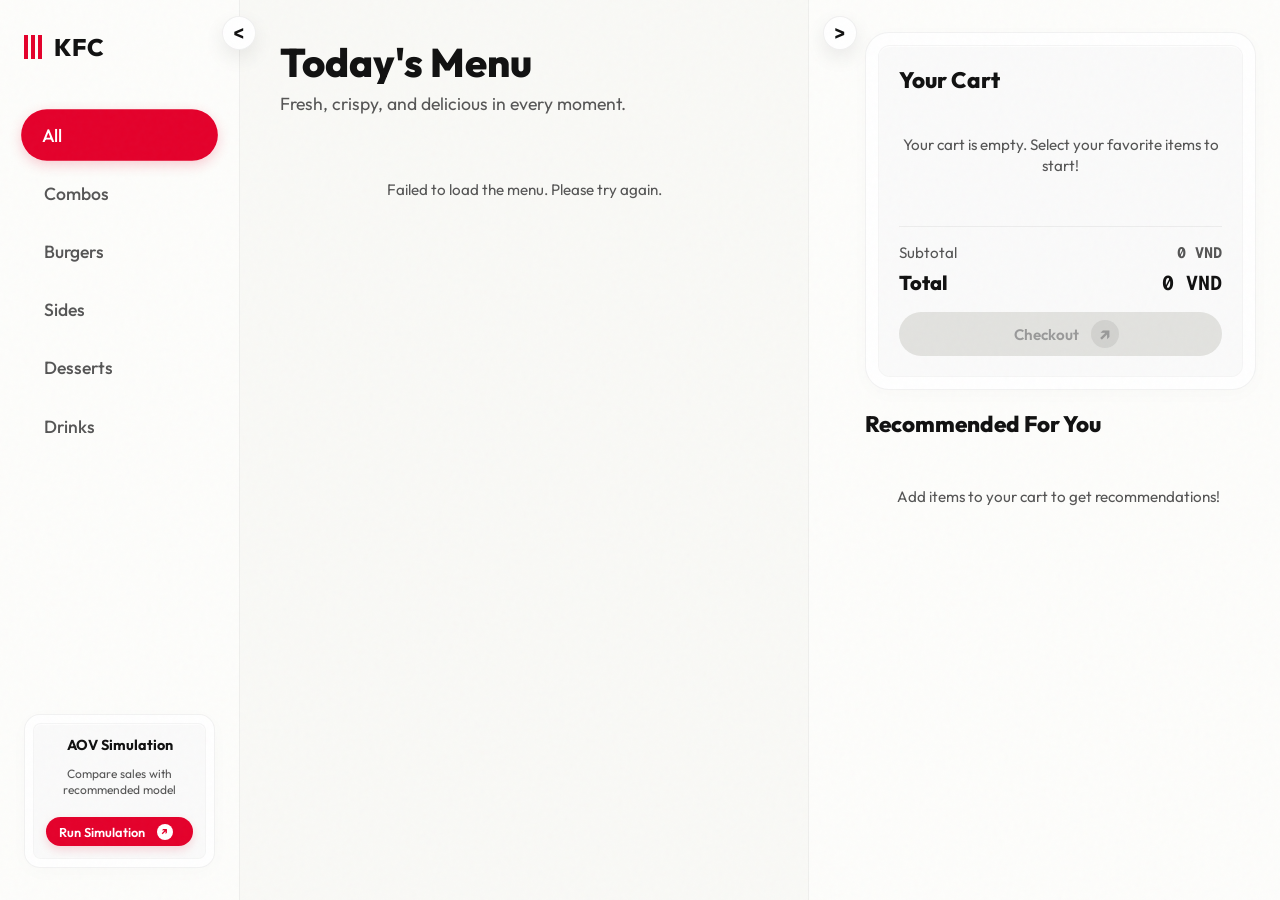
==== commit 23a352d3: "Please enter the commit message for your changes. Lines starting with '#' will be ignored, and an em" ====
--- a/static/index.html
+++ b/static/index.html
@@ -85,11 +85,11 @@
                     <div class="cart-totals">
                         <div class="totals-row">
                             <span>Subtotal</span>
-                            <span class="price-mono" id="cart-subtotal">0đ</span>
+                            <span class="price-mono" id="cart-subtotal">0 VND</span>
                         </div>
                         <div class="totals-row bold">
                             <span>Total</span>
-                            <span class="price-mono" id="cart-total">0đ</span>
+                            <span class="price-mono" id="cart-total">0 VND</span>
                         </div>
                     </div>
                     <button class="btn-pill checkout-btn width-100 disabled" id="checkout-btn-action">
@@ -114,7 +114,7 @@
         <div class="double-bezel modal-container" style="border-radius: 20px;">
             <div class="card-inner modal-inner" style="border-radius: 12px;">
                 <div class="modal-header" style="margin-bottom: 1.5rem;">
-                    <h2 class="modal-title" style="font-family: 'Outfit', sans-serif; font-size: 1.3rem; font-weight: 800;">AOV Uplift Simulation</h2>
+                    <h2 class="modal-title" style="font-family: 'Outfit', sans-serif; font-size: 1.3rem; font-weight: 800;">Synthetic Partial-Cart AOV Simulation</h2>
                     <button class="modal-close-btn" id="close-backtest-btn">×</button>
                 </div>
                 <div class="modal-body" id="backtest-results-body">
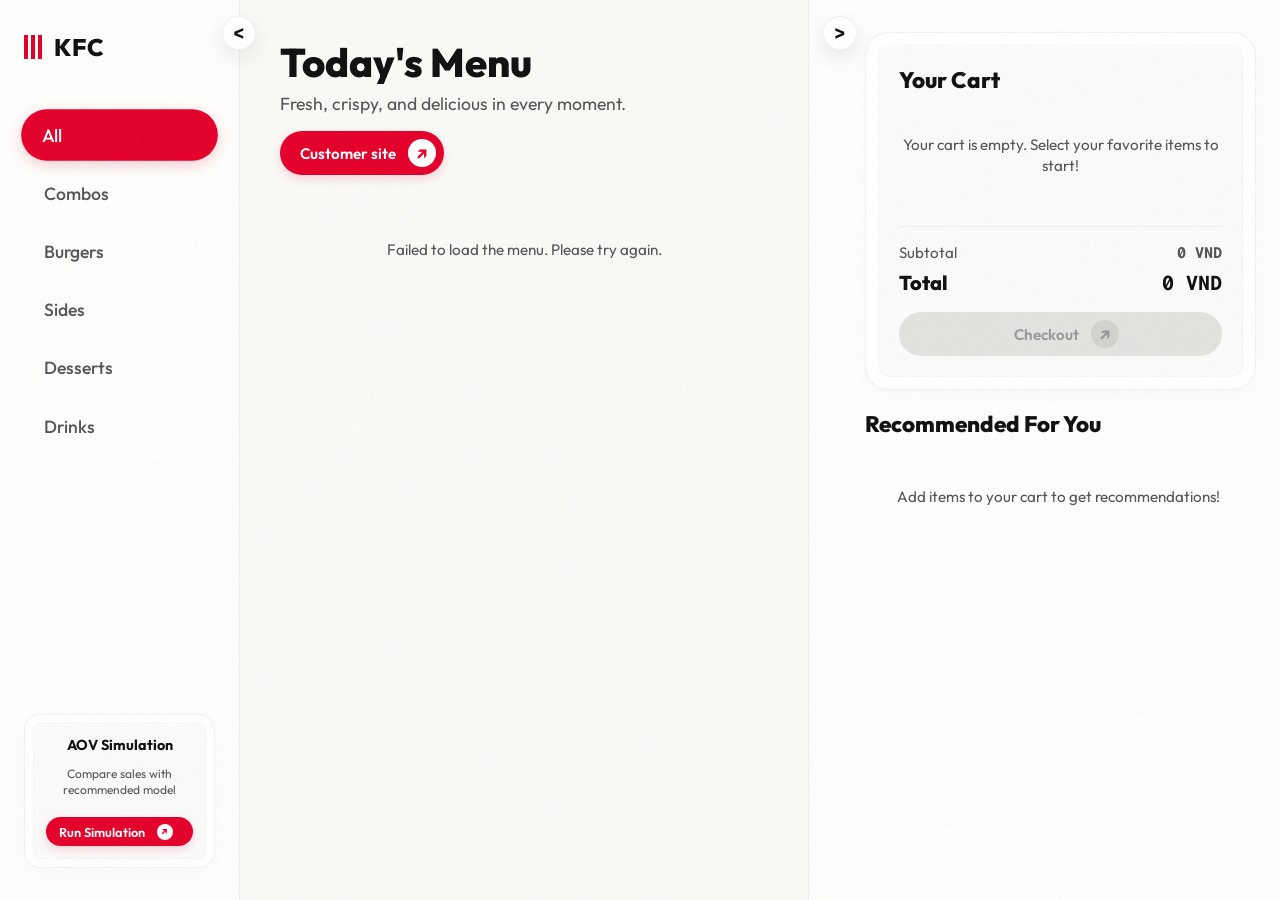
==== commit f0ad6f6c: "Please enter the commit message for your changes. Lines starting with '#' will be ignored, and an em" ====
--- a/static/index.html
+++ b/static/index.html
@@ -63,6 +63,9 @@
                     <h1 class="headline-title">Today's Menu</h1>
                     <p class="subtitle-text">Fresh, crispy, and delicious in every moment.</p>
                 </div>
+                <a class="btn-pill kiosk-customer-link" href="/customer">
+                    Customer site <span class="icon-circle" aria-hidden="true">↗</span>
+                </a>
             </header>
 
             <!-- Menu Grid -->
--- a/static/style.css
+++ b/static/style.css
@@ -133,6 +133,16 @@
 
 .kiosk-header {
     margin-bottom: 2rem;
+    display: flex;
+    align-items: flex-start;
+    justify-content: space-between;
+    gap: 1rem;
+    flex-wrap: wrap;
+}
+
+.kiosk-customer-link {
+    text-decoration: none;
+    white-space: nowrap;
 }
 
 .headline-title {
